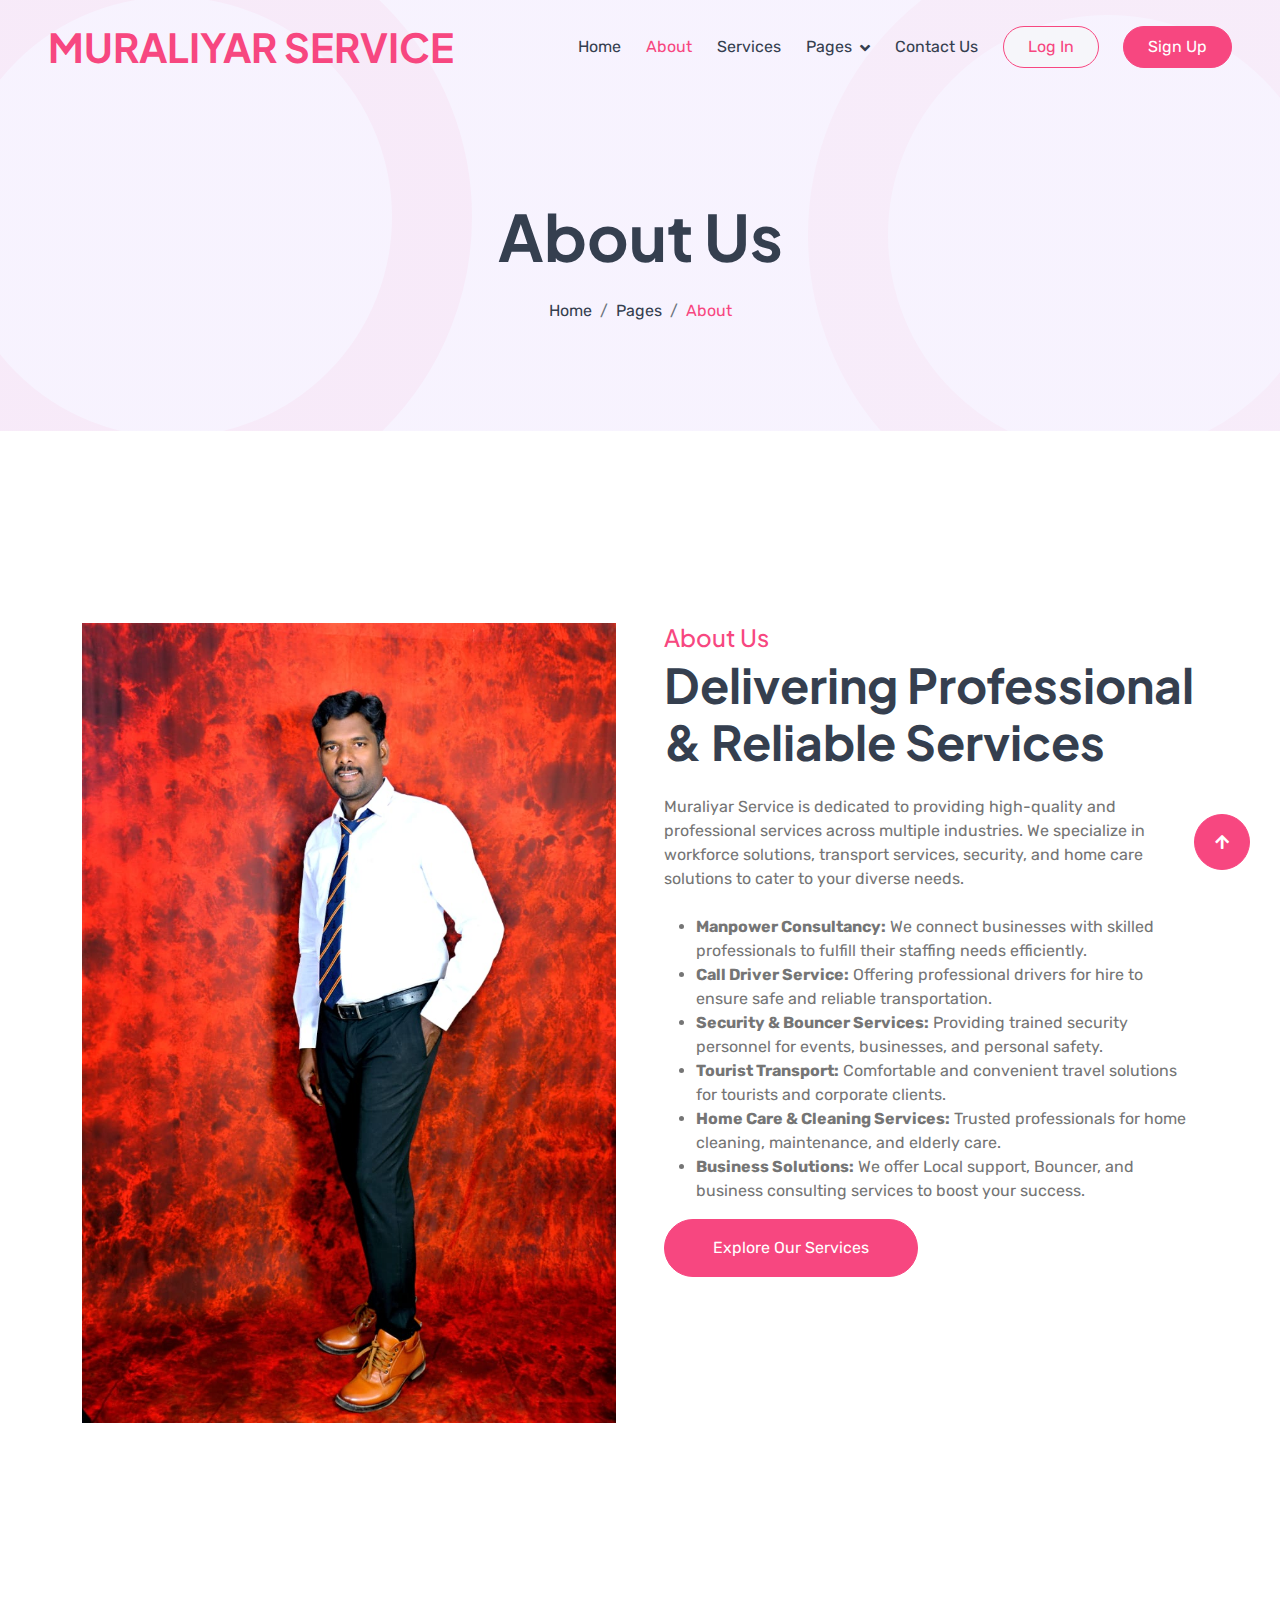
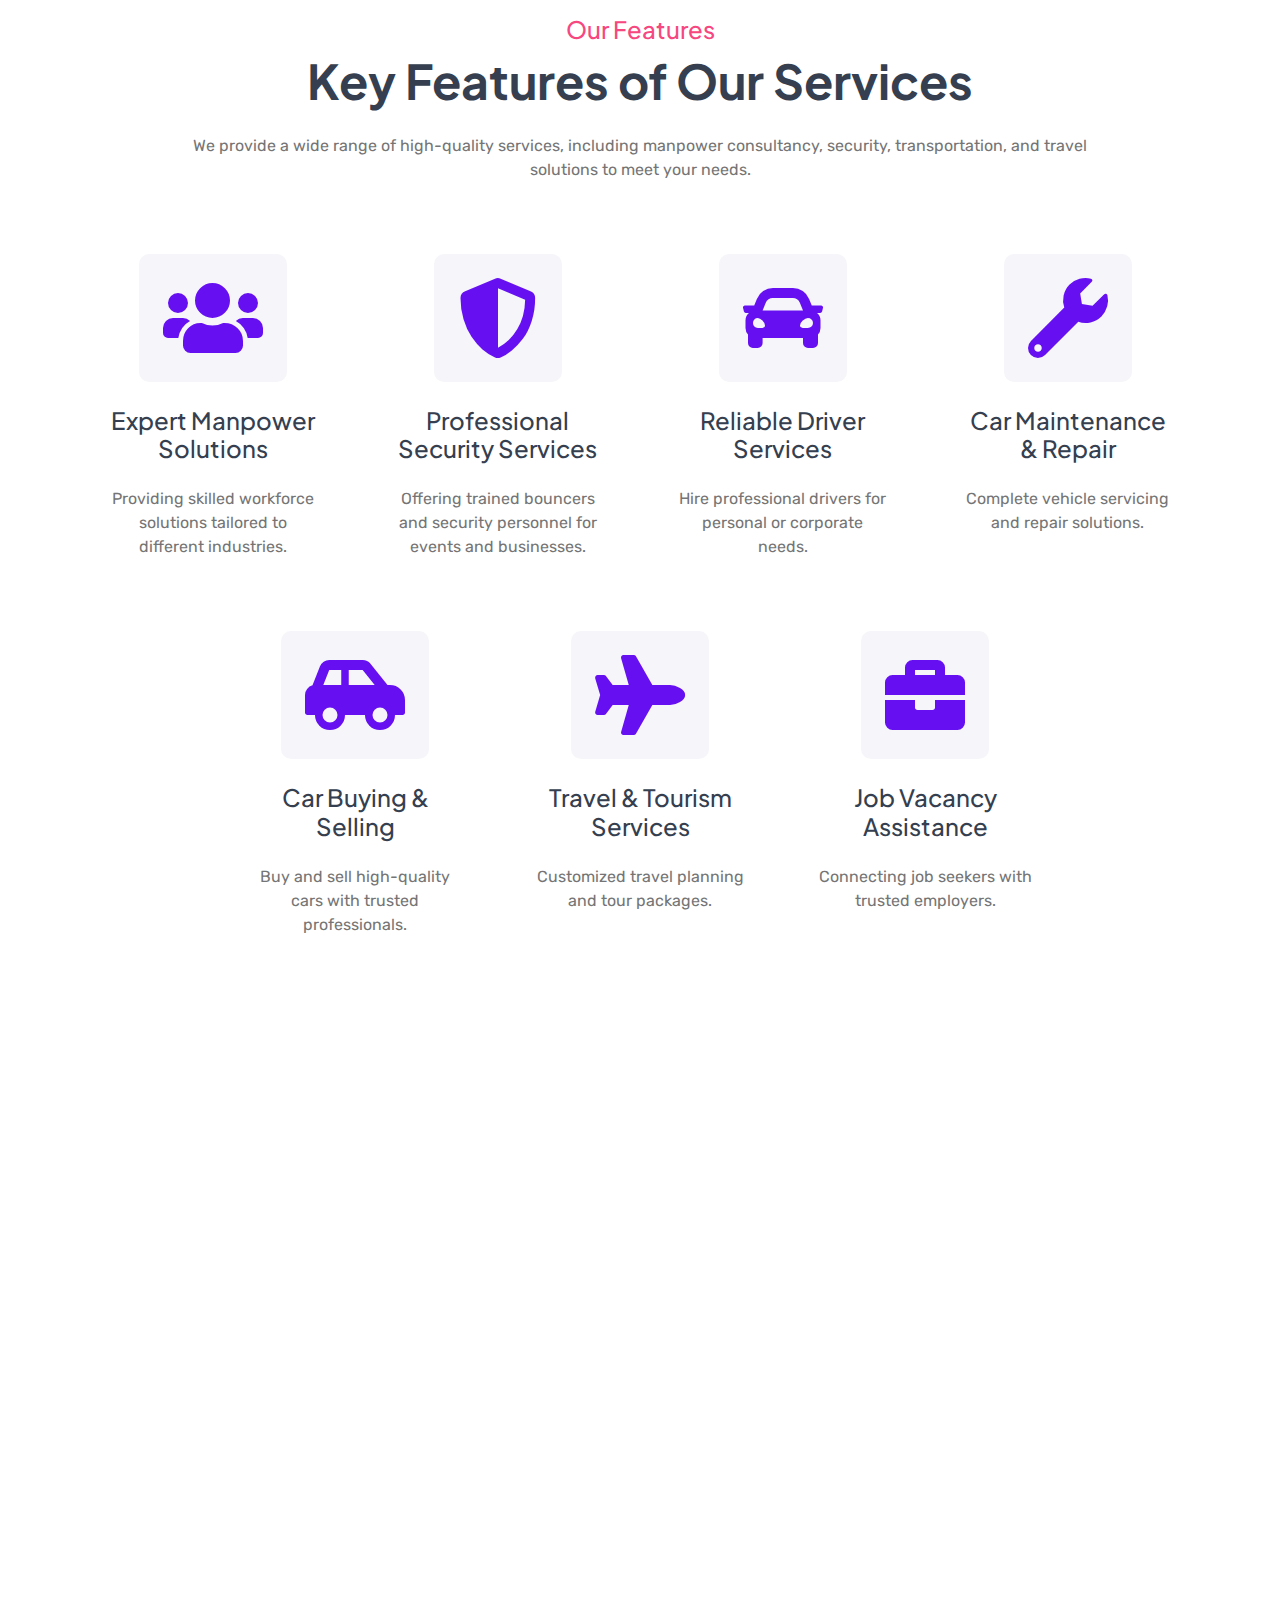
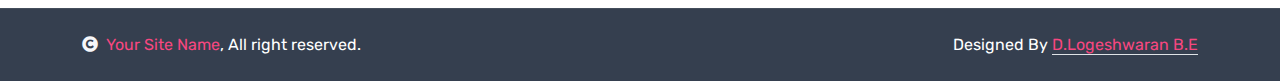
==== frontend/about.html @ b217ac42 "first commit" ====
<!DOCTYPE html>
<html lang="en">

    <head>
        <meta charset="utf-8">
        <title>Muraliyar Service</title>
        <meta content="width=device-width, initial-scale=1.0" name="viewport">
        <meta content="" name="keywords">
        <meta content="" name="description">

        <!-- Google Web Fonts -->
        <link rel="preconnect" href="https://fonts.googleapis.com">
        <link rel="preconnect" href="https://fonts.gstatic.com" crossorigin>
        <link href="https://fonts.googleapis.com/css2?family=Plus+Jakarta+Sans:wght@500;600;700&family=Rubik:wght@400;500&display=swap" rel="stylesheet"> 

        <!-- Icon Font Stylesheet -->
        <link rel="stylesheet" href="https://use.fontawesome.com/releases/v5.15.4/css/all.css"/>
        <link href="https://cdn.jsdelivr.net/npm/bootstrap-icons@1.4.1/font/bootstrap-icons.css" rel="stylesheet">

        <!-- Libraries Stylesheet -->
        <link href="lib/animate/animate.min.css" rel="stylesheet">
        <link href="lib/owlcarousel/assets/owl.carousel.min.css" rel="stylesheet">
        <link href="lib/lightbox/css/lightbox.min.css" rel="stylesheet">


        <!-- Customized Bootstrap Stylesheet -->
        <link href="css/bootstrap.min.css" rel="stylesheet">

        <!-- Template Stylesheet -->
        <link href="css/style.css" rel="stylesheet">
    </head>

    <body>

        <!-- Spinner Start -->
        <div id="spinner" class="show bg-white position-fixed translate-middle w-100 vh-100 top-50 start-50 d-flex align-items-center justify-content-center">
            <div class="spinner-border text-primary" style="width: 3rem; height: 3rem;" role="status">
                <span class="sr-only">Loading...</span>
            </div>
        </div>
        <!-- Spinner End -->


        <!-- Navbar & Hero Start -->
        <div class="container-fluid p-0">
            <nav class="navbar navbar-expand-lg navbar-light bg-transparent px-4 px-lg-5 py-3 py-lg-0">
                <a href="index.html" class="navbar-brand p-0">
                    <h1 class="display-6 text-primary m-0">MURALIYAR SERVICE</h1>
                    <!-- <img src="img/logo.png" alt="Logo"> -->
                </a>
                <button class="navbar-toggler" type="button" data-bs-toggle="collapse" data-bs-target="#navbarCollapse">
                    <span class="fa fa-bars"></span>
                </button>
                <div class="collapse navbar-collapse" id="navbarCollapse">
                    <div class="navbar-nav ms-auto py-0">
                        <a href="index.html" class="nav-item nav-link">Home</a>
                        <a href="about.html" class="nav-item nav-link active">About</a>
                        <a href="service.html" class="nav-item nav-link">Services</a>
                        <div class="nav-item dropdown">
                            <a href="#" class="nav-link dropdown-toggle" data-bs-toggle="dropdown">Pages</a>
                            <div class="dropdown-menu m-0">
                                <a href="feature.html" class="dropdown-item">Features</a>
                                <a href="pricing.html" class="dropdown-item">Pricing</a>
                            </div>
                        </div>
                        <a href="contact.html" class="nav-item nav-link">Contact Us</a>
                    </div>
                    <a href="login.html" class="btn btn-light border border-primary rounded-pill text-primary py-2 px-4 me-4">Log In</a>
                    <a href="signup.html" class="btn btn-primary rounded-pill text-white py-2 px-4">Sign Up</a>
                </div>
            </nav>
        </div>
        <!-- Navbar & Hero End -->


         <!-- Header Start -->
         <div class="container-fluid bg-breadcrumb">
            <ul class="breadcrumb-animation">
                <li></li>
                <li></li>
                <li></li>
                <li></li>
                <li></li>
                <li></li>
                <li></li>
                <li></li>
                <li></li>
                <li></li>
            </ul>
            <div class="container text-center py-5" style="max-width: 900px;">
                <h3 class="display-3 mb-4 wow fadeInDown" data-wow-delay="0.1s">About Us</h1>
                <ol class="breadcrumb justify-content-center mb-0 wow fadeInDown" data-wow-delay="0.3s">
                    <li class="breadcrumb-item"><a href="index.html">Home</a></li>
                    <li class="breadcrumb-item"><a href="#">Pages</a></li>
                    <li class="breadcrumb-item active text-primary">About</li>
                </ol>    
            </div>
        </div>
        <!-- Header End -->

<!-- About Start -->
<div class="container-fluid overflow-hidden py-5 mt-5">
    <div class="container py-5">
        <div class="row g-5">
            <div class="col-lg-6 wow fadeInUp" data-wow-delay="0.1s">
                <div class="RotateMoveLeft">
                    <img src="img/aboutimg1.jpg" class="img-fluid w-100" alt="">
                </div>
            </div>
            <div class="col-lg-6 wow fadeInUp" data-wow-delay="0.3s">
                <h4 class="mb-1 text-primary">About Us</h4>
                <h1 class="display-5 mb-4">Delivering Professional & Reliable Services</h1>
                <p class="mb-4">Muraliyar Service is dedicated to providing high-quality and professional services across multiple industries. We specialize in workforce solutions, transport services, security, and home care solutions to cater to your diverse needs.</p>
                <ul>
                    <li><strong>Manpower Consultancy:</strong> We connect businesses with skilled professionals to fulfill their staffing needs efficiently.</li>
                    <li><strong>Call Driver Service:</strong> Offering professional drivers for hire to ensure safe and reliable transportation.</li>
                    <li><strong>Security & Bouncer Services:</strong> Providing trained security personnel for events, businesses, and personal safety.</li>
                    <li><strong>Tourist Transport:</strong> Comfortable and convenient travel solutions for tourists and corporate clients.</li>
                    <li><strong>Home Care & Cleaning Services:</strong> Trusted professionals for home cleaning, maintenance, and elderly care.</li>
                    <li><strong>Business Solutions:</strong> We offer Local support, Bouncer, and business consulting services to boost your success.</li>
                </ul>
                <a href="service.html" class="btn btn-primary rounded-pill py-3 px-5">Explore Our Services</a>
            </div>
        </div>
    </div>
</div>
<!-- About End -->




<!-- Feature Start -->
<div class="container-fluid feature overflow-hidden py-5">
    <div class="container py-5">
        <div class="text-center mx-auto mb-5" style="max-width: 900px;">
            <h4 class="text-primary">Our Features</h4>
            <h1 class="display-5 mb-4">Key Features of Our Services</h1>
            <p class="mb-0">We provide a wide range of high-quality services, including manpower consultancy, security, transportation, and travel solutions to meet your needs.</p>
        </div>
        <div class="row g-4 justify-content-center text-center mb-5">
            <div class="col-md-6 col-lg-4 col-xl-3">
                <div class="text-center p-4">
                    <div class="d-inline-block rounded bg-light p-4 mb-4"><i class="fas fa-users fa-5x text-secondary"></i></div>
                    <div class="feature-content">
                        <h4>Expert Manpower Solutions</h4>
                        <p class="mt-4 mb-0">Providing skilled workforce solutions tailored to different industries.</p>
                    </div>
                </div>
            </div>
            <div class="col-md-6 col-lg-4 col-xl-3">
                <div class="text-center p-4">
                    <div class="d-inline-block rounded bg-light p-4 mb-4"><i class="fas fa-shield-alt fa-5x text-secondary"></i></div>
                    <div class="feature-content">
                        <h4>Professional Security Services</h4>
                        <p class="mt-4 mb-0">Offering trained bouncers and security personnel for events and businesses.</p>
                    </div>
                </div>
            </div>
            <div class="col-md-6 col-lg-4 col-xl-3">
                <div class="text-center p-4">
                    <div class="d-inline-block rounded bg-light p-4 mb-4"><i class="fas fa-car fa-5x text-secondary"></i></div>
                    <div class="feature-content">
                        <h4>Reliable Driver Services</h4>
                        <p class="mt-4 mb-0">Hire professional drivers for personal or corporate needs.</p>
                    </div>
                </div>
            </div>
            <div class="col-md-6 col-lg-4 col-xl-3">
                <div class="text-center p-4">
                    <div class="d-inline-block rounded bg-light p-4 mb-4"><i class="fas fa-wrench fa-5x text-secondary"></i></div>
                    <div class="feature-content">
                        <h4>Car Maintenance & Repair</h4>
                        <p class="mt-4 mb-0">Complete vehicle servicing and repair solutions.</p>
                    </div>
                </div>
            </div>
            <div class="col-md-6 col-lg-4 col-xl-3">
                <div class="text-center p-4">
                    <div class="d-inline-block rounded bg-light p-4 mb-4"><i class="fas fa-car-side fa-5x text-secondary"></i></div>
                    <div class="feature-content">
                        <h4>Car Buying & Selling</h4>
                        <p class="mt-4 mb-0">Buy and sell high-quality cars with trusted professionals.</p>
                    </div>
                </div>
            </div>
            <div class="col-md-6 col-lg-4 col-xl-3">
                <div class="text-center p-4">
                    <div class="d-inline-block rounded bg-light p-4 mb-4"><i class="fas fa-plane fa-5x text-secondary"></i></div>
                    <div class="feature-content">
                        <h4>Travel & Tourism Services</h4>
                        <p class="mt-4 mb-0">Customized travel planning and tour packages.</p>
                    </div>
                </div>
            </div>
            <div class="col-md-6 col-lg-4 col-xl-3">
                <div class="text-center p-4">
                    <div class="d-inline-block rounded bg-light p-4 mb-4"><i class="fas fa-briefcase fa-5x text-secondary"></i></div>
                    <div class="feature-content">
                        <h4>Job Vacancy Assistance</h4>
                        <p class="mt-4 mb-0">Connecting job seekers with trusted employers.</p>
                    </div>
                </div>
            </div>
        </div>
    </div>
</div>
<!-- Feature End -->




        <!-- Footer Start -->
        <div class="container-fluid footer py-5 wow fadeIn" data-wow-delay="0.2s">
            <div class="container py-5">
                <div class="row g-5">
                    <div class="col-md-6 col-lg-6 col-xl-3">
                        <div class="footer-item d-flex flex-column">
                            <h4 class="text-dark mb-4">Company</h4>
                            <a href="feature.html"> Our Features</a>
                            <a href="about.html"> About Us</a>
                        </div>
                    </div>
                    <div class="col-md-6 col-lg-6 col-xl-3">
                        <div class="footer-item d-flex flex-column">
                            <h4 class="mb-4 text-dark">Quick Links</h4>
                            <a href="about.html"> About Us</a>
                            <a href="contact.html"> Contact Us</a>
                        </div>
                    </div>
                    <div class="col-md-6 col-lg-6 col-xl-3">
                        <div class="footer-item d-flex flex-column">
                            <h4 class="mb-4 text-dark">Services</h4>
                            <a href="service.html"> Services</a>
                            <a href="pricing.html"> Offering Job Salary</a>
                        </div>
                    </div>
                    <div class="col-md-6 col-lg-6 col-xl-3">
                        <div class="footer-item d-flex flex-column">
                            <h4 class="mb-4 text-dark">Contact Info</h4>
                            <a href=""><i class="fa fa-map-marker-alt me-2"></i> TINDIVANAM, VILLUPURAM, TAMIL NADU, INDIA.</a>
                            <a href=""><i class="fas fa-envelope me-2"></i> muraliyar150289@gmail.com</a>
                            <a href=""><i class="fas fa-phone me-2"></i> +91 63854 34306</a>
                            <a href="" class="mb-3"><i class="fas fa-print me-2"></i> +91 63854 34326</a>
                            <div class="d-flex align-items-center">
                                <i class="fas fa-share fa-2x text-secondary me-2"></i>
                                <a class="btn-square btn btn-primary rounded-circle mx-1" href=""><i class="fab fa-facebook-f"></i></a>
                                <a class="btn-square btn btn-primary rounded-circle mx-1" href=""><i class="fab fa-twitter"></i></a>
                                <a class="btn-square btn btn-primary rounded-circle mx-1" href=""><i class="fab fa-instagram"></i></a>
                                <a class="btn-square btn btn-primary rounded-circle mx-1" href=""><i class="fab fa-linkedin-in"></i></a>
                            </div>
                        </div>
                    </div>
                </div>
            </div>
        </div>
        <!-- Footer End -->
        
        <!-- Copyright Start -->
        <div class="container-fluid copyright py-4">
            <div class="container">
                <div class="row g-4 align-items-center">
                    <div class="col-md-6 text-center text-md-start mb-md-0">
                        <span class="text-white"><a href="#"><i class="fas fa-copyright text-light me-2"></i>Your Site Name</a>, All right reserved.</span>
                    </div>
                    <div class="col-md-6 text-center text-md-end text-white">
                        <!--/*** This template is free as long as you keep the below author’s credit link/attribution link/backlink. ***/-->
                        <!--/*** If you'd like to use the template without the below author’s credit link/attribution link/backlink, ***/-->
                        <!--/*** you can purchase the Credit Removal License from "https://htmlcodex.com/credit-removal". ***/-->
                        Designed By <a class="border-bottom" href="https://personal-blog-virid-alpha.vercel.app/">D.Logeshwaran B.E</a>
                    </div>
                </div>
            </div>
        </div>
        <!-- Copyright End -->


        <!-- Back to Top -->
        <a href="#" class="btn btn-primary btn-lg-square back-to-top"><i class="fa fa-arrow-up"></i></a>   

        
    <!-- JavaScript Libraries -->
    <script src="https://ajax.googleapis.com/ajax/libs/jquery/3.6.4/jquery.min.js"></script>
    <script src="https://cdn.jsdelivr.net/npm/bootstrap@5.0.0/dist/js/bootstrap.bundle.min.js"></script>
    <script src="lib/wow/wow.min.js"></script>
    <script src="lib/easing/easing.min.js"></script>
    <script src="lib/waypoints/waypoints.min.js"></script>
    <script src="lib/counterup/counterup.min.js"></script>
    <script src="lib/owlcarousel/owl.carousel.min.js"></script>
    <script src="lib/lightbox/js/lightbox.min.js"></script>
    

    <!-- Template Javascript -->
    <script src="js/main.js"></script>
    </body>

</html>
---- frontend/css/style.css ----
/*** Spinner Start ***/
/*** Spinner ***/
#spinner {
    opacity: 0;
    visibility: hidden;
    transition: opacity .5s ease-out, visibility 0s linear .5s;
    z-index: 99999;
}

#spinner.show {
    transition: opacity .5s ease-out, visibility 0s linear 0s;
    visibility: visible;
    opacity: 1;
}
/*** Spinner End ***/

.back-to-top {
    position: fixed;
    right: 30px;
    bottom: 30px;
    display: flex;
    width: 45px;
    height: 45px;
    align-items: center;
    justify-content: center;
    transition: 0.5s;
    z-index: 99;
}

/*** Button Start ***/
.btn {
    font-weight: 600;
    transition: .5s;
}

.btn-square {
    width: 32px;
    height: 32px;
}

.btn-sm-square {
    width: 34px;
    height: 34px;
}

.btn-md-square {
    width: 44px;
    height: 44px;
}

.btn-lg-square {
    width: 56px;
    height: 56px;
}

.btn-square,
.btn-sm-square,
.btn-md-square,
.btn-lg-square {
    padding: 0;
    display: flex;
    align-items: center;
    justify-content: center;
    font-weight: normal;
    border-radius: 50%;
}

.btn.btn-primary {
    background: var(--bs-primary) !important;
    color: var(--bs-white) !important;
    font-weight: 400;
    transition: 0.5s;
}

.btn.btn-primary:hover {
    background: var(--bs-white) !important;
    color: var(--bs-primary) !important;
}

.btn.btn-light {
    background: var(--bs-light) !important;
    color: var(--bs-primary) !important;
    font-weight: 400;
    transition: 0.5s;
}

.btn.btn-light:hover {
    background: var(--bs-primary) !important;
    color: var(--bs-light) !important;
}


.RotateMoveLeft {
    position: relative;
    animation: RotateMoveLeft 10s linear infinite;
}

.RotateMoveRight {
    position: relative;
    animation: RotateMoveLeft 10s linear infinite;
}

@keyframes RotateMoveLeft {
    0%   {left: 0px;}
    50%   {left: 40px;}
    100%  {left: 0px;}
}

@keyframes RotateMoveRight {
    0%   {right: 0px;}
    50%   {right: 40px;}
    100%  {right: 0px;}
}


/*** Navbar ***/
.navbar-light .navbar-nav .nav-link {
    margin-right: 25px;
    padding: 35px 0;
    color: var(--bs-dark) !important;
    font-size: 16px;
    font-weight: 400;
    outline: none;
    transition: .5s;
}

.sticky-top.navbar-light .navbar-nav .nav-link {
    padding: 20px 0;
    color: var(--dark) !important;
}

.navbar-light .navbar-nav .nav-link:hover,
.navbar-light .navbar-nav .nav-link.active {
    color: var(--bs-primary) !important;
}

.navbar-light .navbar-brand img {
    max-height: 50px;
    transition: .5s;
}

.sticky-top.navbar-light .navbar-brand img {
    max-height: 45px;
}

.navbar .dropdown-toggle::after {
    border: none;
    content: "\f107";
    font-family: "Font Awesome 5 Free";
    font-weight: 600;
    vertical-align: middle;
    margin-left: 8px;
}

@media (min-width: 1200px) {
    .navbar .nav-item .dropdown-menu {
        display: block;
        visibility: hidden;
        top: 100%;
        transform: rotateX(-75deg);
        transform-origin: 0% 0%;
        border: 0;
        border-radius: 10px;
        transition: .5s;
        opacity: 0;
    }
}

.dropdown .dropdown-menu a:hover {
    background: var(--bs-primary);
    color: var(--bs-white);
}

.navbar .nav-item:hover .dropdown-menu {
    transform: rotateX(0deg);
    visibility: visible;
    background: var(--bs-light) !important;
    transition: .5s;
    opacity: 1;
}

.collapse.navbar-collapse {
    transition: 0.5s;
}

@media (max-width: 992px) {
    nav.bg-transparent {
        position: absolute;
        width: 100%;
        background: transparent !important;
    }

    .navbar.navbar-expand-lg button span {
        position: relative;
        z-index: 99;
    }

    .navbar {
        position: relative;
        background: var(--bs-light);
        z-index: 2;
    }

    .sticky-top.navbar-light {
        position: relative;
        background: var(--bs-white) !important;
        padding: 0 20px 20px 20px !important;
    }

    .sticky-top.navbar-light {
        background: transparent;
    }

    nav.navbar {
        padding: 0 30px 30px 0;
    }

    .navbar.navbar-expand-lg .navbar-toggler {
        padding: 10px 20px;
        border: 1px solid var(--bs-primary);
        color: var(--bs-primary);
    }

    .navbar-light .navbar-collapse {
        margin-top: 15px;
        border-top: 1px solid #DDDDDD;
    }

    .navbar-light .navbar-nav .nav-link,
    .sticky-top.navbar-light .navbar-nav .nav-link {
        padding: 10px 0;
        margin-left: 0;
        color: var(--bs-dark) !important;
    }


    .navbar-light .navbar-brand img {
        max-height: 45;
    }

    .hero-header {
        margin-top: -100px !important;
    }
}

@media (min-width: 992px) {
    .navbar-light {
        position: absolute;
        width: 100%;
        top: 0;
        left: 0;
        background: transparent !important;
        z-index: 999;
    }
    
    .sticky-top.navbar-light {
        position: fixed;
        background: var(--bs-light) !important;
    }
}
/*** Navbar End ***/

/*** Single Page Hero Header Start ***/
.bg-breadcrumb {
    position: relative;
    overflow: hidden;
    background: linear-gradient(rgba(102, 16, 242, 0.05), rgba(102, 16, 242, 0.05));
    background-position: center center;
    background-repeat: no-repeat;
    background-size: cover;
    padding: 150px 0 60px 0;
    margin-bottom: 6rem;
    transition: 0.5s;
}

.bg-breadcrumb::after {
    content: "";
    position: absolute;
    bottom: -20%;
    left: -10%;
    width: 600px;
    height: 600px;
    border-radius: 300px;
    border: 80px solid rgba(247, 71, 128, 0.05);
    background: transparent;
    animation: RotateMoveSingle 5s linear infinite;
    z-index: -1;
}

.bg-breadcrumb .breadcrumb {
    position: relative;
    z-index: 2;
}


@keyframes RotateMoveSingle {
    0% {
        -webkit-transform: rotateZ(0deg) rotate(0deg) translate3d(0, 1%, 0) rotateZ(0deg);
        transform: rotateZ(0deg) rotate(0deg) translate3d(0, 1%, 0) rotateZ(0deg);
    }
      100% {
        -webkit-transform: rotateZ(360deg) rotate(360deg) translate3d(0, 1%, 0) rotateZ(-360deg);
        transform: rotateZ(360deg) rotate(360deg) translate3d(0, 1%, 0) rotateZ(-360deg);
    }

    0% {bottom: 0px;}
    50%   {left: -10px;}
    75%   {bottom: 10%;}
    100%  {bottom: 0px;}
}

.bg-breadcrumb::before {
    content: "";
    position: absolute;
    top: -15%;
    right: -10%;
    width: 600px;
    height: 600px;
    border-radius: 300px;
    border: 80px solid rgba(247, 71, 128, 0.04);
    background: transparent;
    animation: RotateMoveSingle 5s linear infinite;
    z-index: -1;
}

@keyframes RotateMoveSingle {
    0% {
        -webkit-transform: rotateZ(0deg) rotate(0deg) translate3d(0, 1%, 0) rotateZ(0deg);
        transform: rotateZ(0deg) rotate(0deg) translate3d(0, 1%, 0) rotateZ(0deg);
    }
      100% {
        -webkit-transform: rotateZ(360deg) rotate(360deg) translate3d(0, 1%, 0) rotateZ(-360deg);
        transform: rotateZ(360deg) rotate(360deg) translate3d(0, 1%, 0) rotateZ(-360deg);
    }

    0% {top: 0px;}
    50%   {top: 10%;}
    100%  {top: 0px;}
}

@media (max-width: 992px) {
    .bg-breadcrumb {
        padding-top: 100px !important;
    }
}

.bg-breadcrumb .breadcrumb-item a {
    color: var(--bs-dark) !important;
}


.breadcrumb-animation {
    position: absolute;
    top: 0;
    left: 0;
    width: 100%;
    height: 100%;
    overflow: hidden;
}

.breadcrumb-animation li {
    position: absolute;
    display: block;
    list-style: none;
    width: 20px;
    height: 20px;
    background: rgba(102, 16, 242, 0.07);
    animation: animate 25s linear infinite;
    bottom: -150px;
    
}

.breadcrumb-animation li:nth-child(1) {
    left: 25%;
    width: 80px;
    height: 80px;
    animation-delay: 0s;
}


.breadcrumb-animation li:nth-child(2) {
    left: 10%;
    width: 20px;
    height: 20px;
    animation-delay: 2s;
    animation-duration: 12s;
}

.breadcrumb-animation li:nth-child(3) {
    left: 70%;
    width: 20px;
    height: 20px;
    animation-delay: 4s;
}

.breadcrumb-animation li:nth-child(4) {
    left: 40%;
    width: 60px;
    height: 60px;
    animation-delay: 0s;
    animation-duration: 18s;
}

.breadcrumb-animation li:nth-child(5) {
    left: 65%;
    width: 20px;
    height: 20px;
    animation-delay: 0s;
}

.breadcrumb-animation li:nth-child(6) {
    left: 75%;
    width: 110px;
    height: 110px;
    animation-delay: 3s;
}

.breadcrumb-animation li:nth-child(7) {
    left: 35%;
    width: 150px;
    height: 150px;
    animation-delay: 7s;
}

.breadcrumb-animation li:nth-child(8) {
    left: 50%;
    width: 25px;
    height: 25px;
    animation-delay: 15s;
    animation-duration: 45s;
}

.breadcrumb-animation li:nth-child(9) {
    left: 20%;
    width: 15px;
    height: 15px;
    animation-delay: 2s;
    animation-duration: 35s;
}

.breadcrumb-animation li:nth-child(10) {
    left: 85%;
    width: 150px;
    height: 150px;
    animation-delay: 0s;
    animation-duration: 11s;
}

@keyframes animate {

    0%{
        transform: translateY(0) rotate(0deg);
        opacity: 1;
        border-radius: 0;
    }

    100%{
        transform: translateY(-1000px) rotate(720deg);
        opacity: 0;
        border-radius: 50%;
    }

}
/*** Single Page Hero Header End ***/


/*** Hearo Header Start ***/
.header::after {
    position: absolute;
    content: "";
    top: 0;
    right: 0;
    width: 60%;
    height: 100%;
    background: var(--bs-light);
    border-radius: 22% 78% 33% 67% / 32% 0% 100% 68%;
    animation: bgMove 5s linear infinite;
    z-index: -1;
}

@keyframes bgMove {
    0%   {right: 0px;}
    50%   {right: 20px;}
    100%  {right: 0px;}
}

.header::before {
    content: "";
    position: absolute;
    bottom: -9%;
    left: -7%;
    width: 400px;
    height: 400px;
    border-radius: 200px;
    border: 30px solid rgba(247, 71, 128, 0.05);
    background: transparent;
    animation: RotateMoveHeader 5s linear infinite;
    z-index: -1;

}

@keyframes RotateMoveHeader {
    0% {
        -webkit-transform: rotateZ(0deg) rotate(0deg) translate3d(0, 1%, 0) rotateZ(0deg);
        transform: rotateZ(0deg) rotate(0deg) translate3d(0, 1%, 0) rotateZ(0deg);
    }
      100% {
        -webkit-transform: rotateZ(360deg) rotate(360deg) translate3d(0, 1%, 0) rotateZ(-360deg);
        transform: rotateZ(360deg) rotate(360deg) translate3d(0, 1%, 0) rotateZ(-360deg);
    }


    0% {bottom: 0px;}
    50%   {left: -10px;}
    75%   {bottom: 9%;}
    100%  {bottom: 0px;}
}

.hero-header {
    padding-top: 160px;
    padding-bottom: 100px;
    position: relative;
}

.hero-header::after {
    content: "";
    position: absolute;
    left: 100px;
    bottom: 100px;
    width: 58px;
    height: 50px;
    background: url(../img/sty-1.png) center center no-repeat;
    animation: RotateMoveSty-3 45s linear infinite;
    transition: 0.5s;
    z-index: -1;
    
}

@keyframes RotateMoveSty-3 {
    0%   {left: 100px;}
    40%   {bottom: -0px;}
    50%   {left: 700px;}
    70%   {bottom: 500px;}
    80%   {left: 400px;}
    95%   {bottom: -0px;}
    100%  {left: 100px;}
}

.hero-header::before {
    content: "";
    position: absolute;
    left: 100px;
    bottom: 100px;
    width: 300px;
    height: 300px;
    border-radius: 150px;
    border: 30px solid rgba(102, 16, 242, 0.05);
    background: transparent;
    animation: RotateMoveSty-4 45s linear infinite;
    transition: 0.5s;
    z-index: -1;
    
}

@keyframes RotateMoveSty-4 {
    0%   {left: 100px;}
    40%   {bottom: -0px;}
    50%   {left: 700px;}
    70%   {bottom: 500px;}
    80%   {left: 400px;}
    95%   {bottom: -0px;}
    100%  {left: 100px;}
}


.hero-header .rotate-img {
    position: absolute;
    top: 70px;
    left: 20px;
}

.hero-header .rotate-img .rotate-sty-2 {
    position: absolute;
    top: 100px;
    left: 50px;
    width: 50px;
    height: 50px;
    border-radius: 30px;
    border: 5px solid rgba(247, 71, 128, 0.1);
    background: transparent;
    animation: RotateMoveSty-2 45s linear infinite;
    transition: 0.5s;

}

@keyframes RotateMoveSty-2 {
    0%   {left: 0px;}
    40%   {top: -30px;}
    50%   {left: 500px;}
    70%   {top: 200px;}
    80%   {left: 100px;}
    95%   {top: -30px;}
    100%  {left: 0px;}
}

.hero-header .rotate-img img {
    position: relative;
    animation: RotateMove 30s linear infinite;
    z-index: -1;
}

@keyframes RotateMove {
    0%   {left: 0px;}
    50%   {left: 200px;}
    100%  {left: 0px;}
}


@media (max-width: 992px) {
    .hero-header {
        padding-top: 280px;
        
    }

    .hero-header .rotate-img img {
        margin-top: 100px;
    }
   
}
/*** Hero Header End ***/


/*** Service Start ***/
.service .service-item {
    box-shadow: 0 0 45px rgba(0, 0, 0, 0.1);
}

.service .service-item,
.service .service-item .service-icon,
.service .service-item a {
    transition: 0.5s;
}

.service .service-item:hover {
    background: rgba(102, 16, 242, 0.09);
    border: 1px ;
}


.service .service-item:hover .service-icon,
.service .service-item:hover a {
    background: var(--bs-white) !important;
}

.service .service-item:hover a:hover {
    background: var(--bs-primary) !important;
    color: var(--bs-white);
}

/*** Service End ***/


/*** Features Start ***/
.feature .feature-img {
    background: var(--bs-light);
    border-radius: 58% 42% 21% 79% / 30% 29% 71% 70%;
}
/*** Features End ***/


/*** Pricing Start ***/
.price .price-item {
    position: relative;
    overflow: hidden;
    transition: 0.5s;
}

.price .price-item:hover {
    background: var(--bs-white) !important;
    box-shadow: 0 0 45px rgba(0, 0, 0, 0.2);
}

.price .price-item .pice-item-offer {
    position: absolute;
    width: 200px;
    height: 110px;
    top: -45px;
    right: -80px;
    background: var(--bs-primary) !important;
    color: var(--bs-white);
    transform: rotate(42deg);
    display: flex;
    align-items: end;
    justify-content: center;
    padding-bottom: 10px;
}
/*** Pricing End ***/


/*** Blog Start ***/
.blog .blog-item {
    border-radius: 10px;
}

.blog .blog-item .blog-img {
    position: relative;
    overflow: hidden;
    background: rgba(102, 16, 242, 0.2);
    border-top-right-radius: 10px;
    border-top-left-radius: 10px;
}

.blog .blog-item .blog-img .blog-info {
    position: absolute;
    width: 100%;
    height: 100%;
    bottom: 0;
    left: 0;
    padding: 20px;
    background: rgba(102, 16, 242, 0.2);
    color: var(--bs-white) !important;
    display: flex;
    align-items: end;
    justify-content: space-between;
    transition: 0.5s;
}

.blog .blog-item .blog-img:hover .blog-info {
    background: rgba(0, 0, 0, .4);
}


.blog .blog-item .blog-content {
    border-bottom-left-radius: 10px;
    border-bottom-right-radius: 10px;
}

.blog .blog-item .blog-img img {
    transition: 0.5s;
}

.blog .blog-item .blog-img:hover img {
    transform: scale(1.3);
}
/*** Blog End ***/


/*** Testimonial Start ***/
.testimonial {
    position: relative;
    background: var(--bs-light);
    overflow: hidden;
    z-index: 1;
}
.testimonial::after {
    content: "";
    position: absolute;
    top: 30%;
    left: 0;
    width: 80px;
    height: 80px;
    border-radius: 40px;
    background: url(../img/testimonial-img-2.jpg) center center no-repeat;
    animation: TestimonialMoveLeft 100s linear infinite;
    z-index: -1;

}

.testimonial::before {
    content: "";
    position: absolute;
    top: 30%;
    right: 0;
    width: 80px;
    height: 80px;
    border-radius: 40px;
    background: url(../img/testimonial-img-3.jpg) center center no-repeat;
    animation: TestimonialMoveRight 100s linear infinite;
    z-index: -1;

}

@keyframes TestimonialMoveLeft {
    0%   {left: 0px;}
    25%   {top: 100px;}
    50%   {left: 100%;}
    75%   {top: 80%;}
    100%  {left: 0px;}
}

@keyframes TestimonialMoveRight {
    0%   {right: 0px;}
    25%   {top: 100px;}
    50%   {right: 100%;}
    75%   {top: 80%;}
    100%  {right: 0px;}
}

.testimonial .testimonial-carousel.owl-carousel {
    position: relative;
    padding: 0 35px;
    transition: 0.5s;
}

.testimonial .testimonial-carousel .owl-nav .owl-prev {
    position: absolute;
    top: 50%;
    left: 10px;
    transform: translateY(-50%);
    width: 65px;
    height: 65px;
    border-radius: 40px;
    display: flex;
    align-items: center;
    justify-content: center;
    background: rgba(102, 16, 242, 0.09);
    color: var(--bs-primary);
    transition: 0.5s;
}

.testimonial .testimonial-carousel .owl-nav .owl-next {
    position: absolute;
    top: 50%;
    right: 10px;
    transform: translateY(-50%);
    width: 65px;
    height: 65px;
    border-radius: 40px;
    display: flex;
    align-items: center;
    justify-content: center;
    background: rgba(102, 16, 242, 0.09);
    color: var(--bs-primary);
    transition: 0.5s;
}


.testimonial .testimonial-carousel .owl-nav .owl-prev:hover,
.testimonial .testimonial-carousel .owl-nav .owl-next:hover {
    background: var(--bs-primary);
    color: var(--bs-white) !important;
}


.testimonial-carousel .owl-dots {
    width: 100%;
    height: 120px;
    display: flex;
    align-items: center;
    justify-content: center;
    margin-top: 10px;
    transition: 0.5s;
}

.testimonial-carousel .owl-dots .owl-dot img {
    width: 40px;
    height: 40px;
    border-radius: 20px;
    margin-right: 15px;
    transition: 0.5s;
}

.testimonial-carousel .owl-dots .owl-dot.active img {
    width: 70px;
    height: 70px;
    border-radius: 40px;
    border: 4px solid var(--bs-secondary);
}

@media (min-width: 900px) {
    .testimonial .testimonial-carousel .testimonial-item .testimonial-inner p.fs-7 {
        font-size: 20px;
    }
}

@media (max-width: 576px) {
    .testimonial .testimonial-carousel.owl-carousel {
        padding: 0;
    }

    .testimonial .testimonial-carousel .owl-nav .owl-prev {
        margin-top: -250px;
        margin-left: -15px;
    }

    .testimonial .testimonial-carousel .owl-nav .owl-next {
        margin-top: -250px;
        margin-right: -15px;
    }
}
/*** Testimonial End ***/

/*** Contact Start ***/
.contact {
    position: relative;
    overflow: hidden;
    transition: 0.5s;
    z-index: 1;
}

.contact::after {
    content: "";
    position: absolute;
    top: 10%;
    left: -1%;
    width: 400px;
    height: 400px;
    border-radius: 200px;
    border: 60px solid rgba(102, 16, 242, 0.05);
    background: transparent;
    animation: ContactMoveLeft 50s linear infinite;
    z-index: 1;
}

@keyframes ContactMoveLeft {
    0%   {left: 0px;}
    25%   {top: 100px;}
    50%   {left: 90%;}
    75%   {top: 80%;}
    100%  {left: 0px;}
}

.contact::before {
    content: "";
    position: absolute;
    top: 10%;
    right: -1%;
    width: 400px;
    height: 400px;
    border-radius: 200px;
    border: 60px solid rgba(102, 16, 242, 0.05);
    background: transparent;
    animation: ContactMoveRight 50s linear infinite;
    z-index: 1;
}

@keyframes ContactMoveRight {
    0%   {right: 0px;}
    25%   {top: 100px;}
    50%   {right: 90%;}
    75%   {top: 80%;}
    100%  {right: 0px;}
}
/*** Contact End ***/


/*** Footer Start ***/
.footer {
    background: linear-gradient(rgba(102, 16, 242, 0.05), rgba(102, 16, 242, 0.05));
    background-position: center center;
    background-repeat: no-repeat;
    background-size: cover;
}
.footer .footer-item a {
    line-height: 35px;
    color: var(--bs-dark);
    transition: 0.5s;
}

.footer .footer-item p {
    line-height: 35px;
}

.footer .footer-item a:hover {
    letter-spacing: 2px;
    color: var(--bs-primary);
}

/*** Footer End ***/

/*** copyright Start ***/
.copyright {
    border-top: 1px solid rgba(255, 255, 255, 0.08);
    background: var(--bs-dark) !important;
}
/*** copyright end ***/
.img-fluid {
    display: flex;
    align-items: center;
    justify-content: center;
}

/* Mobile (Phones) */
@media (max-width: 576px) {
    .img-fluid {
        flex-direction: column;
        width: 100%;
    }
}

/* Tablet */
@media (min-width: 577px) and (max-width: 992px) {
    .img-fluid {
        flex-direction: row;
        flex-wrap: wrap;
        justify-content: center;
    }
}

/* Desktop */
@media (min-width: 993px) {
    .img-fluid {
        flex-direction: row;
        justify-content: space-between;
    }
}
/* Base Navbar Styling */
.navbar {
    background-color: var(--bs-light);
    padding: 15px 20px;
    transition: 0.5s;
    z-index: 1000;
}

.navbar-brand img {
    max-height: 50px;
    transition: 0.5s;
}

/* Navbar Links */
.navbar-nav .nav-link {
    font-size: 16px;
    font-weight: 500;
    color: var(--bs-dark);
    transition: 0.3s;
    padding: 10px 15px;
}

.navbar-nav .nav-link:hover {
    color: var(--bs-primary);
}

/* Dropdown Styling */
.navbar .dropdown-menu {
    border-radius: 10px;
    border: none;
    box-shadow: 0px 5px 15px rgba(0, 0, 0, 0.1);
}

.navbar .dropdown-menu a:hover {
    background-color: var(--bs-primary);
    color: var(--bs-white);
}

/* Responsive Styling */

/* Phone (max-width: 767px) */
@media (max-width: 767px) {
    .navbar {
        padding: 10px;
    }

    .navbar-toggler {
        border: none;
        background: transparent;
        outline: none;
    }

    .navbar-toggler-icon {
        background-color: var(--bs-primary);
        padding: 5px;
        border-radius: 3px;
    }

    .navbar-collapse {
        background-color: var(--bs-light);
        position: absolute;
        top: 100%;
        left: 0;
        width: 100%;
        padding: 10px;
        box-shadow: 0px 5px 15px rgba(0, 0, 0, 0.1);
    }

    .navbar-nav {
        flex-direction: column;
        align-items: start;
    }

    .navbar-nav .nav-link {
        padding: 8px 10px;
        display: block;
    }
}

/* Tablet (768px - 991px) */
@media (min-width: 768px) and (max-width: 991px) {
    .navbar {
        padding: 10px 20px;
    }

    .navbar-nav {
        justify-content: center;
    }

    .navbar-nav .nav-link {
        padding: 10px 12px;
    }
}

/* Desktop (min-width: 992px) */
@media (min-width: 992px) {
    .navbar {
        padding: 15px 30px;
    }

    .navbar-nav {
        display: flex;
        align-items: center;
    }

    .navbar-nav .nav-link {
        padding: 10px 20px;
    }
}
/* Base Styling */
a h1 {
    font-size: 36px; /* Default size */
    font-weight: bold;
    color: var(--bs-dark);
    text-decoration: none;
    transition: color 0.3s ease-in-out;
    text-align: center;
}

/* Hover Effect */
a:hover h1 {
    color: var(--bs-primary); /* Change color on hover */
}

/* Mobile (max-width: 767px) */
@media (max-width: 767px) {
    a h1 {
        font-size: 24px; /* Smaller size for phones */
        text-align: center;
    }
}

/* Tablet (768px - 991px) */
@media (min-width: 768px) and (max-width: 991px) {
    a h1 {
        font-size: 30px; /* Medium size for tablets */
        text-align: center;
    }
}

/* Desktop (min-width: 992px) */
@media (min-width: 992px) {
    a h1 {
        font-size: 40px; /* Larger size for desktops */
        text-align: left;
    }
}
/* Base Table Styling */
table {
    width: 100%;
    border-collapse: collapse;
    border: 1px solid #ddd;
    font-size: 16px;
}

/* Table Header */
th {
    background-color: #333;
    color: solid black;
    padding: 12px;
    text-align: left;
}

/* Table Body */
td {
    padding: 10px;
    border: 1px solid #ddd;
}

/* Zebra Striping */
tr:nth-child(even) {
    background-color: #f2f2f2;
}

/* Responsive Scroll for Mobile */
@media (max-width: 767px) {
    table {
        display: block;
        overflow-x: auto;
        white-space: nowrap;
    }
}

/* Tablet (768px - 991px) */
@media (min-width: 768px) and (max-width: 991px) {
    table {
        font-size: 14px; /* Reduce font size */
    }
}

/* Desktop (min-width: 992px) */
@media (min-width: 992px) {
    table {
        font-size: 16px;
    }
}
/* Footer Styling */
footer {
    background-color: #222;
    color: #fff;
    text-align: center;
    padding: 20px;
}

/* Footer Text */
footer p {
    margin: 0;
    font-size: 16px;
    line-height: 1.6;
    word-wrap: break-word;
    overflow-wrap: break-word;
}

/* Mobile (max-width: 767px) */
@media (max-width: 767px) {
    footer {
        padding: 15px;
    }
    footer p {
        font-size: 14px;
    }
}

/* Tablet (768px - 991px) */
@media (min-width: 768px) and (max-width: 991px) {
    footer {
        padding: 18px;
    }
    footer p {
        font-size: 15px;
    }
}

/* Desktop (min-width: 992px) */
@media (min-width: 992px) {
    footer {
        padding: 25px;
    }
    footer p {
        font-size: 16px;
    }
}
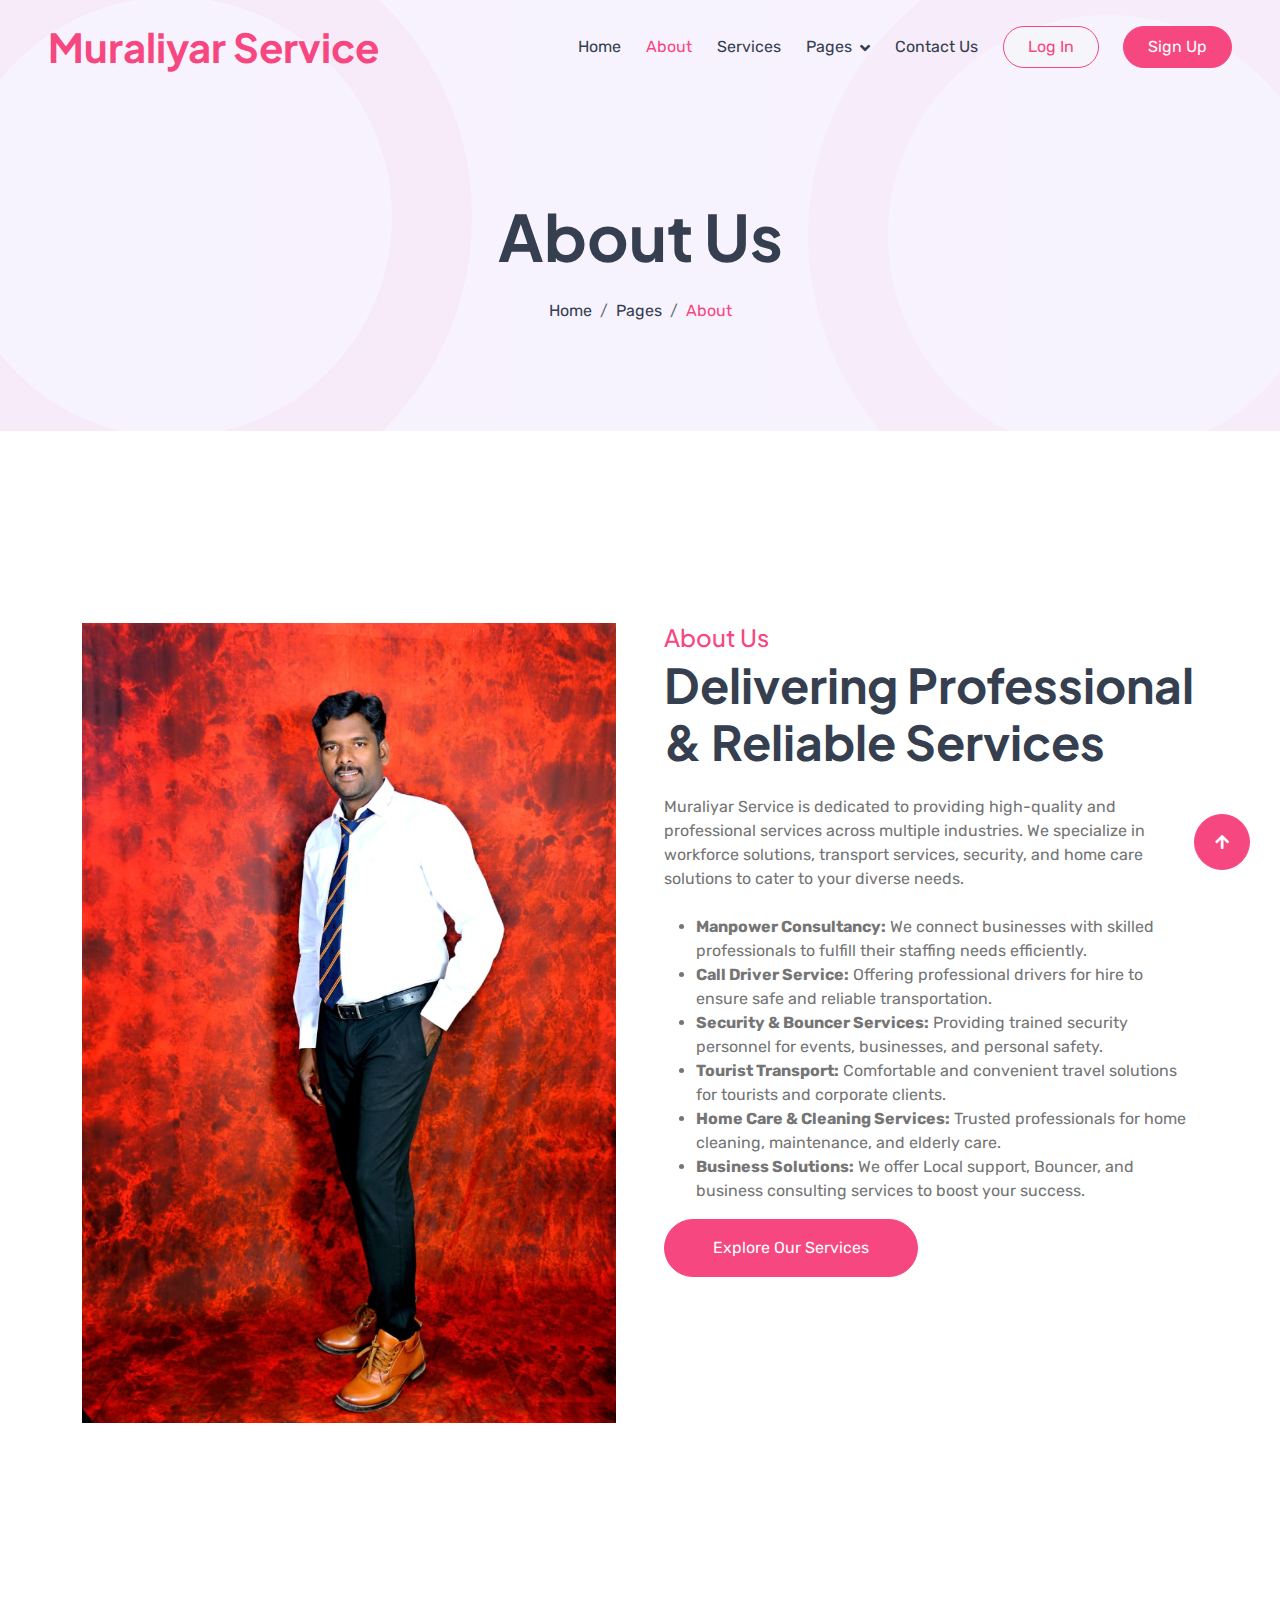
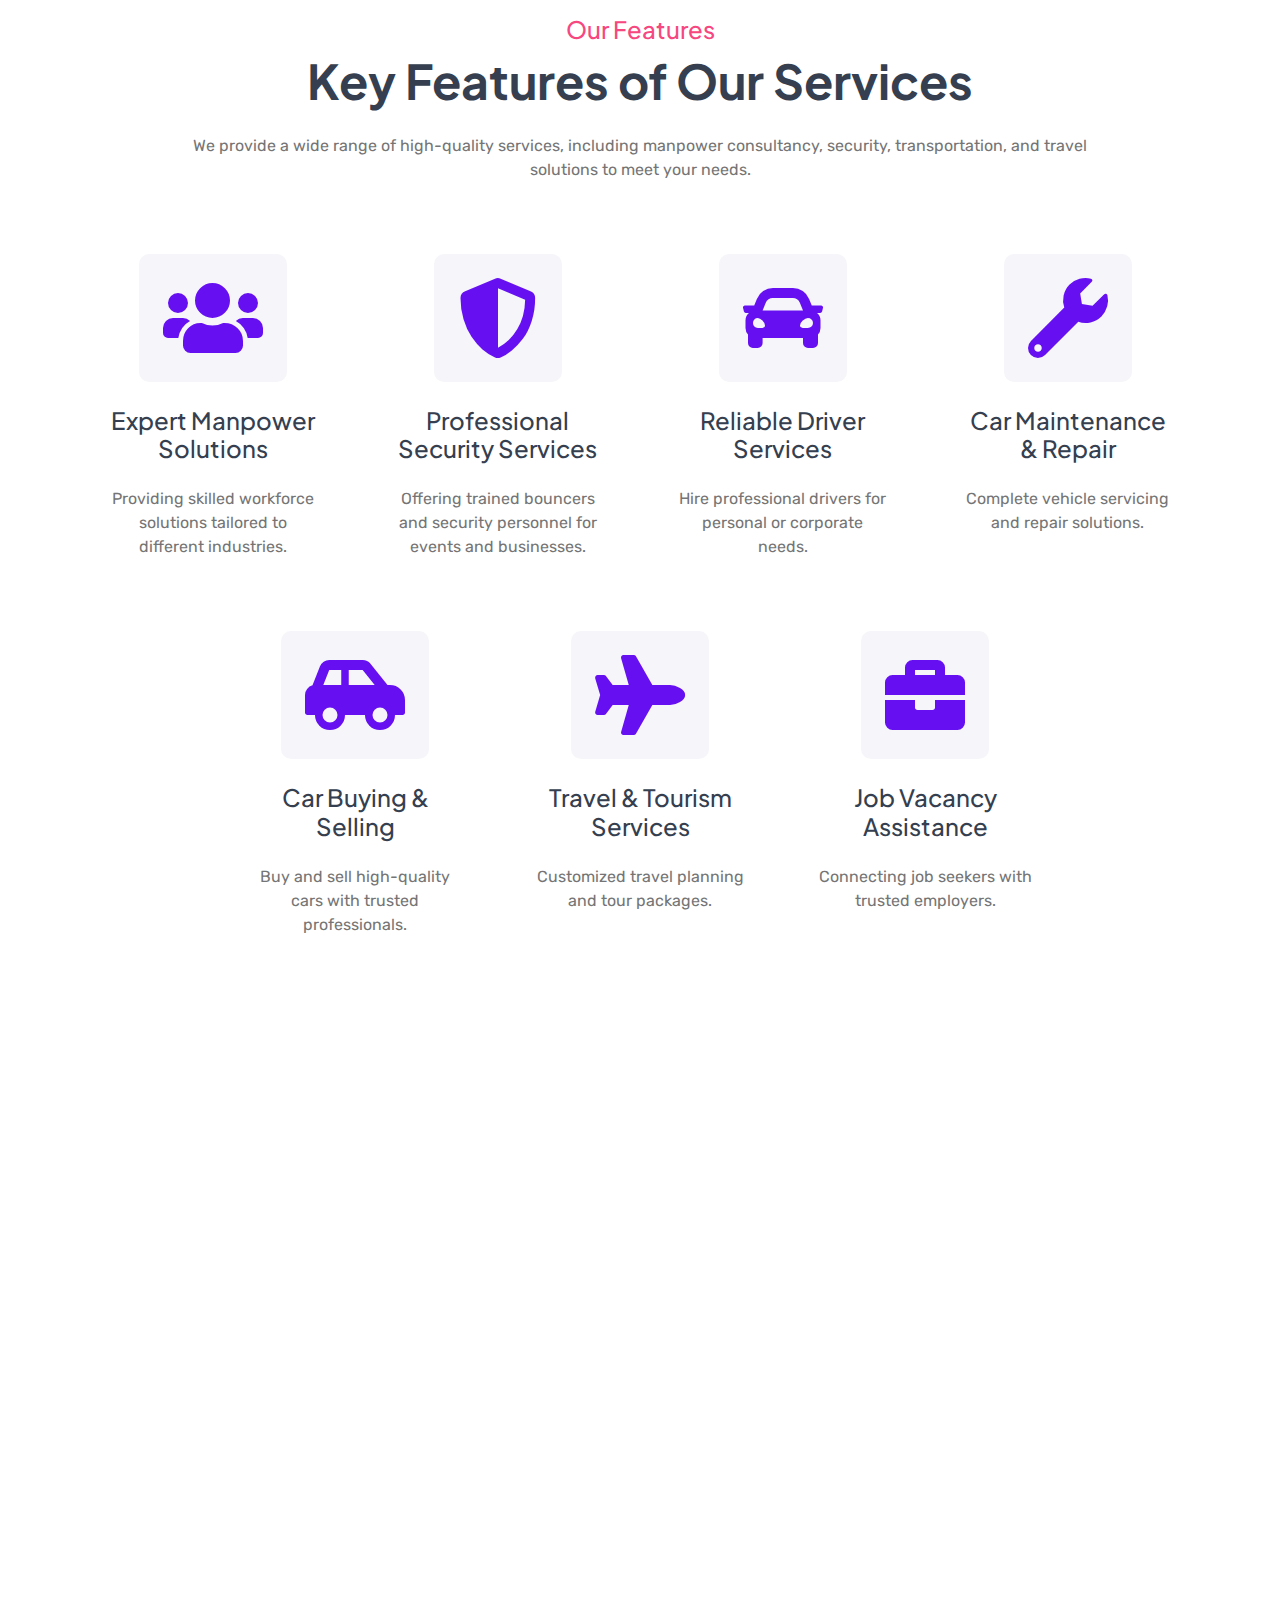
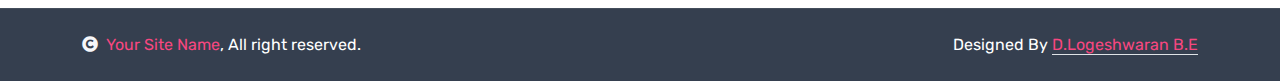
==== commit 83f8feaf: "first commit" ====
--- a/frontend/about.html
+++ b/frontend/about.html
@@ -45,7 +45,7 @@
         <div class="container-fluid p-0">
             <nav class="navbar navbar-expand-lg navbar-light bg-transparent px-4 px-lg-5 py-3 py-lg-0">
                 <a href="index.html" class="navbar-brand p-0">
-                    <h1 class="display-6 text-primary m-0">MURALIYAR SERVICE</h1>
+                    <h1 class="display-6 text-primary m-0">Muraliyar Service</h1>
                     <!-- <img src="img/logo.png" alt="Logo"> -->
                 </a>
                 <button class="navbar-toggler" type="button" data-bs-toggle="collapse" data-bs-target="#navbarCollapse">
@@ -243,10 +243,8 @@
                             <a href="" class="mb-3"><i class="fas fa-print me-2"></i> +91 63854 34326</a>
                             <div class="d-flex align-items-center">
                                 <i class="fas fa-share fa-2x text-secondary me-2"></i>
-                                <a class="btn-square btn btn-primary rounded-circle mx-1" href=""><i class="fab fa-facebook-f"></i></a>
-                                <a class="btn-square btn btn-primary rounded-circle mx-1" href=""><i class="fab fa-twitter"></i></a>
-                                <a class="btn-square btn btn-primary rounded-circle mx-1" href=""><i class="fab fa-instagram"></i></a>
-                                <a class="btn-square btn btn-primary rounded-circle mx-1" href=""><i class="fab fa-linkedin-in"></i></a>
+                                <a class="btn-square btn btn-primary rounded-circle mx-1" href="https://www.facebook.com/muraliyar.manpower"><i class="fab fa-facebook-f"></i></a>
+                                <a class="btn-square btn btn-primary rounded-circle mx-1" href="https://www.instagram.com/trending_jobs_tvn/?hl=en"><i class="fab fa-instagram"></i></a>
                             </div>
                         </div>
                     </div>
--- a/frontend/css/style.css
+++ b/frontend/css/style.css
@@ -1247,3 +1247,20 @@
         font-size: 16px;
     }
 }
+.top-banner {
+    display: flex;
+    justify-content: center; /* Centers image horizontally */
+    align-items: center; /* Centers image vertically */
+    width: 100%; /* Full width */
+    max-width: 100%;
+    overflow: hidden; /* Prevents overflow issues */
+    padding: 10px;
+}
+
+.banner-image {
+    max-width: 100%; /* Ensures the image does not exceed the container width */
+    max-height: 500px; /* Adjust this based on your design preference */
+    height: auto; /* Maintains aspect ratio */
+    width: auto; /* Ensures image adjusts properly */
+    object-fit: contain; /* Keeps full image visible */
+}
